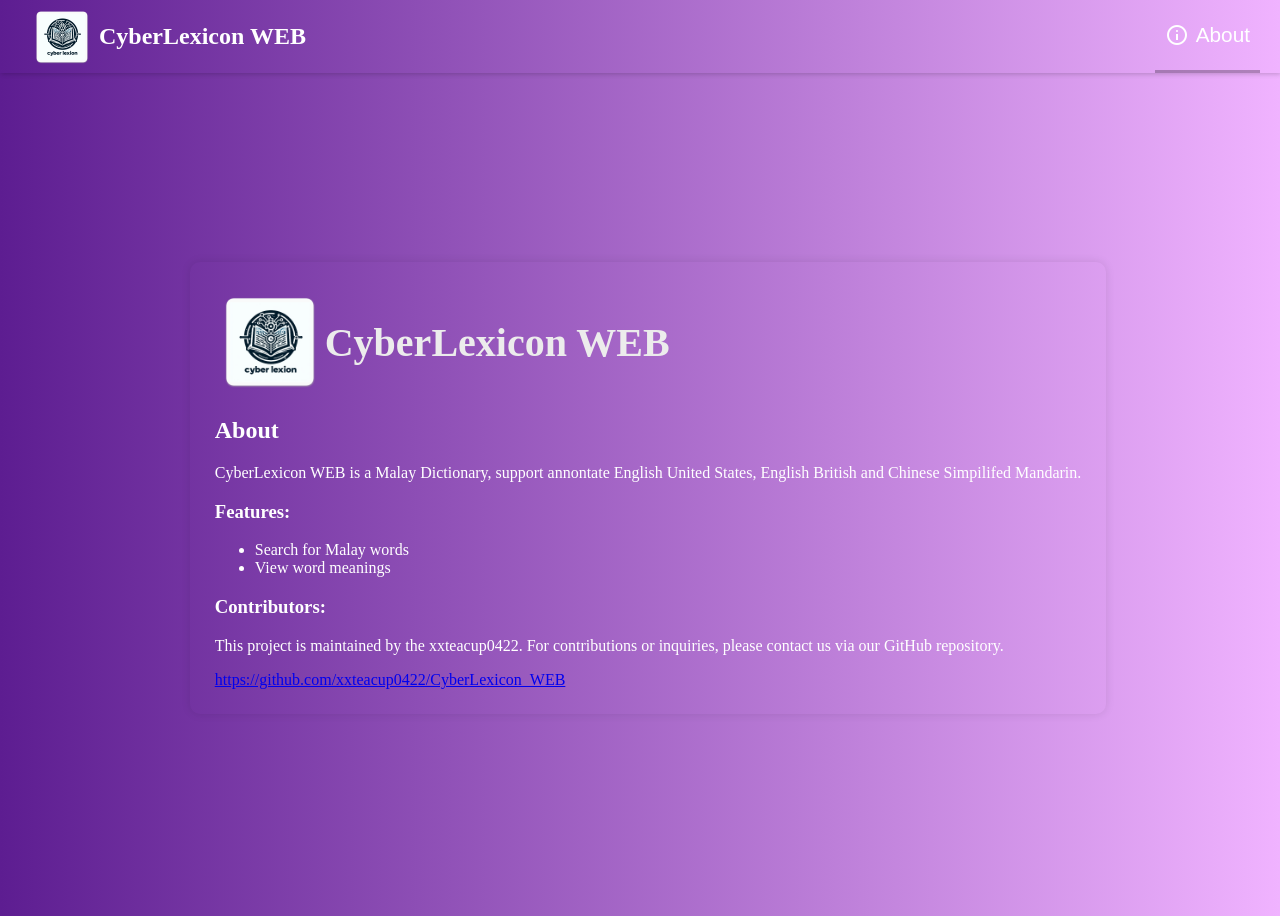
==== about.html @ 9dffab0e "Update: Change to New UI" ====
<!DOCTYPE html>
<html lang="en">
    <head>
        <meta charset="UTF-8">
        <meta name="viewport" content="width=device-width, initial-scale=1.0">
        <title>CyberLexicon WEB</title>
        <link rel="stylesheet" href="about-style.css">
        <link rel="icon" href="../logo.png">
        <link rel="preconnect" href="https://fonts.googleapis.com">
        <link rel="preconnect" href="https://fonts.gstatic.com" crossorigin>
        <link rel="stylesheet" href="https://fonts.googleapis.com/css2?family=Material+Symbols+Outlined:opsz,wght,FILL,GRAD@24,400,0,0" />
    </head>
    <body>
        <div class="menu-bar">
            <div class="title">
                <img src="../logo.png" alt="Logo">
                <h1>CyberLexicon WEB</h1>
            </div>
            <div class="button-list">
                <button id="about-button" class="menu-button">
                    <span class="material-symbols-outlined">info</span>
                    <p>About</p>
                </button>
            </div>
        </div>
        <div class="main">
            <div class="title">
                <img src="../logo.png" alt="Logo">
                <h1>CyberLexicon WEB</h1>
            </div>
            <div class="about">
                <h2>About</h2>
                <p>CyberLexicon WEB is a Malay Dictionary, support annontate English United States, English British and Chinese Simpilifed Mandarin.</p>
                <h3>Features:</h3>
                <ul>
                    <li>Search for Malay words</li>
                    <li>View word meanings</li>
                </ul>
                <h3>Contributors:</h3>
                <p>This project is maintained by the xxteacup0422. For contributions or inquiries, please contact us via our GitHub repository.</p>
                <a href="https://github.com/xxteacup0422/CyberLexicon_WEB">https://github.com/xxteacup0422/CyberLexicon_WEB</a>
            </div>
        </div>
        <script>
            document.addEventListener("DOMContentLoaded", () => {
                const menu_bar_title = document.querySelector('.menu-bar .title');

                menu_bar_title.addEventListener('click', () => {
                    window.location.href = 'index.html';
                });
            });
        </script>
    </body>
</html>
---- about-style.css ----
body {
    height: 100vh;
    width: 100%;
    display: flex;
    align-items: center;
    justify-content: center;
    background: linear-gradient(to right,#5d1d91, #f0b3ff);
    overflow: hidden;
}

.menu-bar {
    display: flex;
    position: fixed;
    top: 0;
    left: 0;
    width: 100%;
    height: 73px;
    background-color: transparent;
    box-shadow: 1px 1px 5px rgba(0, 0, 0, 0.2);
    z-index: 1;
}

.menu-bar .title {
    display: flex;
    align-items: center;
    margin-left: 20px;
    user-select: none;
    cursor: pointer;
    transition: all 0.3s ease;
    padding: 10px;
}

.menu-bar .title:hover {
    background: rgba(255, 255, 255, 0.1);
    border-radius: 5px;
}

.menu-bar .title img {
    width: 64px;
    height: 64px;
}

.menu-bar .title h1 {
    font-size: 1.5rem;
    color: white;
    margin-left: 5px;
}

.menu-bar .button-list {
    display: flex;
    justify-self: right;
    align-items: right;
    margin-left: auto;
    margin-right: 20px;
}

.menu-bar .button-list button p {
    margin-left: 7px;
}

.menu-bar .button-list #about-button {
    color: rgb(255, 255, 255);
    background: none;
    border: none;
    display: flex;
    align-items: center;
    font-size: 1.3rem;  
    list-style: none;
    cursor: pointer;
    transition: all 0.3s ease;
    border-radius: 5px 5px 0 0;
    margin-left: 10px;
    padding: 0 10px;
    height: 100%;
    border-bottom: 3px solid rgba(0, 0, 0, 0.267);
}

.menu-bar .button-list #about-button:hover {
    background: #00000023;
}

.main {
    background: transparent;
    border-radius: 10px;
    padding: 25px;
    box-shadow: 0 0 10px rgba(0, 0, 0, 0.1);
    position: relative;
    top: 30px;
}

.main .title {
    display: flex;
    align-items: center;
}

.main img {
    width: 110px;
    height: 110px;
}

.main h1 {
    font-size: 2.5rem;
    color: #ececec;
}

.about {
    color: white;
}

@media screen and (max-width: 1043px) {
    .about {
        font-size: 0.9rem;
    }
}

@media screen and (max-width: 927px) {
    .main img {
        width: 90px;
        height: 90px;
    }

    .main h1 {
        font-size: 2rem;
        color: #ececec;
    }
    .about {
        font-size: 0.8rem;
    }
}

@media screen and (max-width: 834px) {
    .main img {
        width: 80px;
        height: 80px;
    }

    .main h1 {
        font-size: 1.8rem;
        color: #ececec;
    }
    .about {
        font-size: 0.7rem;
    }
}

@media screen and (max-width: 457px) {
    .menu-bar .title img {
        width: 54px;
        height: 54px;
    }

    .menu-bar .title h1 {
        font-size: 1.3rem;
        color: white;
        margin-left: 5px;
    }
}
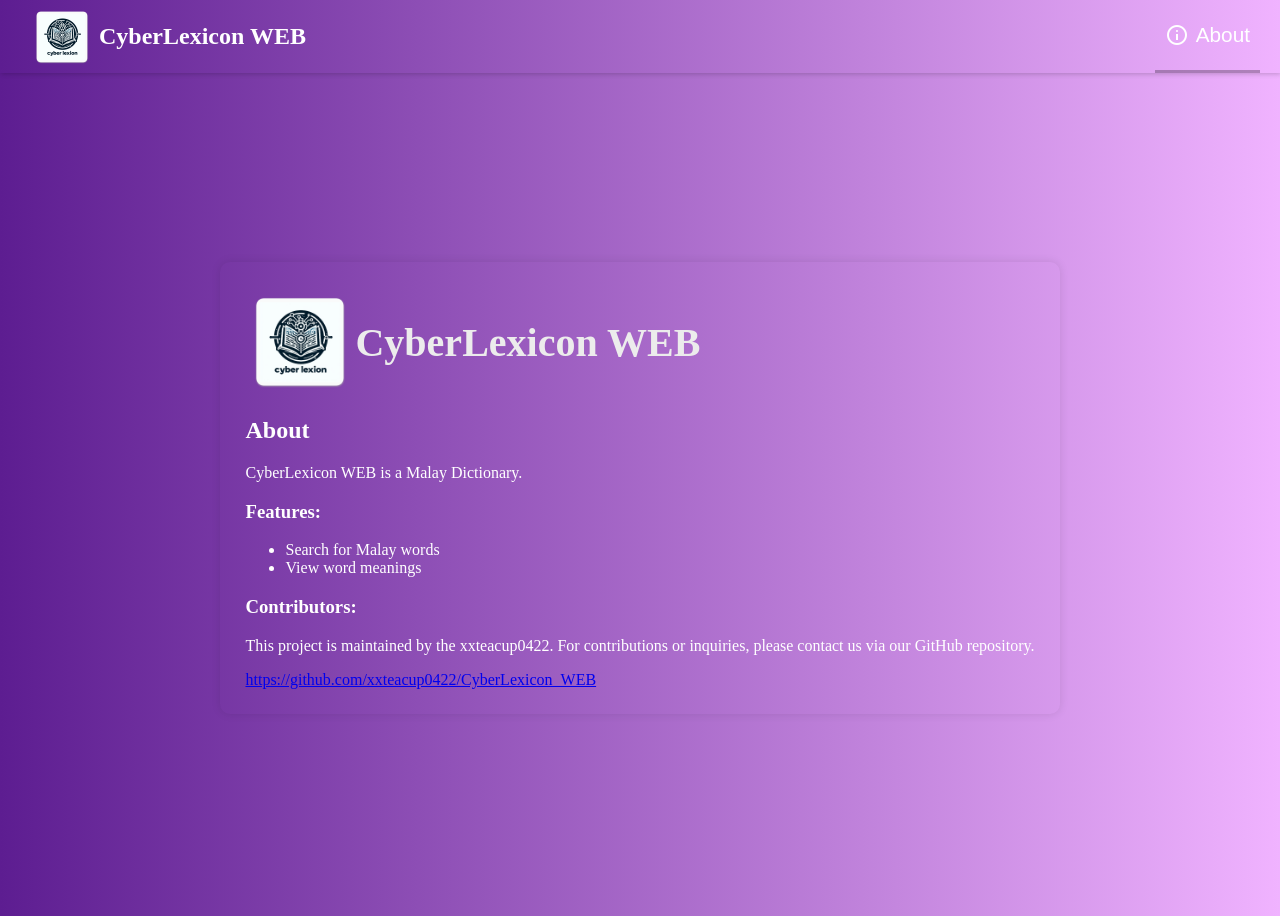
==== commit a9947f71: "Update about.html" ====
--- a/about.html
+++ b/about.html
@@ -5,7 +5,7 @@
         <meta name="viewport" content="width=device-width, initial-scale=1.0">
         <title>CyberLexicon WEB</title>
         <link rel="stylesheet" href="about-style.css">
-        <link rel="icon" href="../logo.png">
+        <link rel="icon" href="logo.png">
         <link rel="preconnect" href="https://fonts.googleapis.com">
         <link rel="preconnect" href="https://fonts.gstatic.com" crossorigin>
         <link rel="stylesheet" href="https://fonts.googleapis.com/css2?family=Material+Symbols+Outlined:opsz,wght,FILL,GRAD@24,400,0,0" />
@@ -13,7 +13,7 @@
     <body>
         <div class="menu-bar">
             <div class="title">
-                <img src="../logo.png" alt="Logo">
+                <img src="logo.png" alt="Logo">
                 <h1>CyberLexicon WEB</h1>
             </div>
             <div class="button-list">
@@ -25,12 +25,12 @@
         </div>
         <div class="main">
             <div class="title">
-                <img src="../logo.png" alt="Logo">
+                <img src="logo.png" alt="Logo">
                 <h1>CyberLexicon WEB</h1>
             </div>
             <div class="about">
                 <h2>About</h2>
-                <p>CyberLexicon WEB is a Malay Dictionary, support annontate English United States, English British and Chinese Simpilifed Mandarin.</p>
+                <p>CyberLexicon WEB is a Malay Dictionary.</p>
                 <h3>Features:</h3>
                 <ul>
                     <li>Search for Malay words</li>
--- a/about-style.css
+++ b/about-style.css
@@ -1,6 +1,6 @@
 body {
     height: 100vh;
-    width: 100%;
+    max-width: 100%;
     display: flex;
     align-items: center;
     justify-content: center;
@@ -121,7 +121,6 @@
 
     .main h1 {
         font-size: 2rem;
-        color: #ececec;
     }
     .about {
         font-size: 0.8rem;
@@ -136,7 +135,6 @@
 
     .main h1 {
         font-size: 1.8rem;
-        color: #ececec;
     }
     .about {
         font-size: 0.7rem;
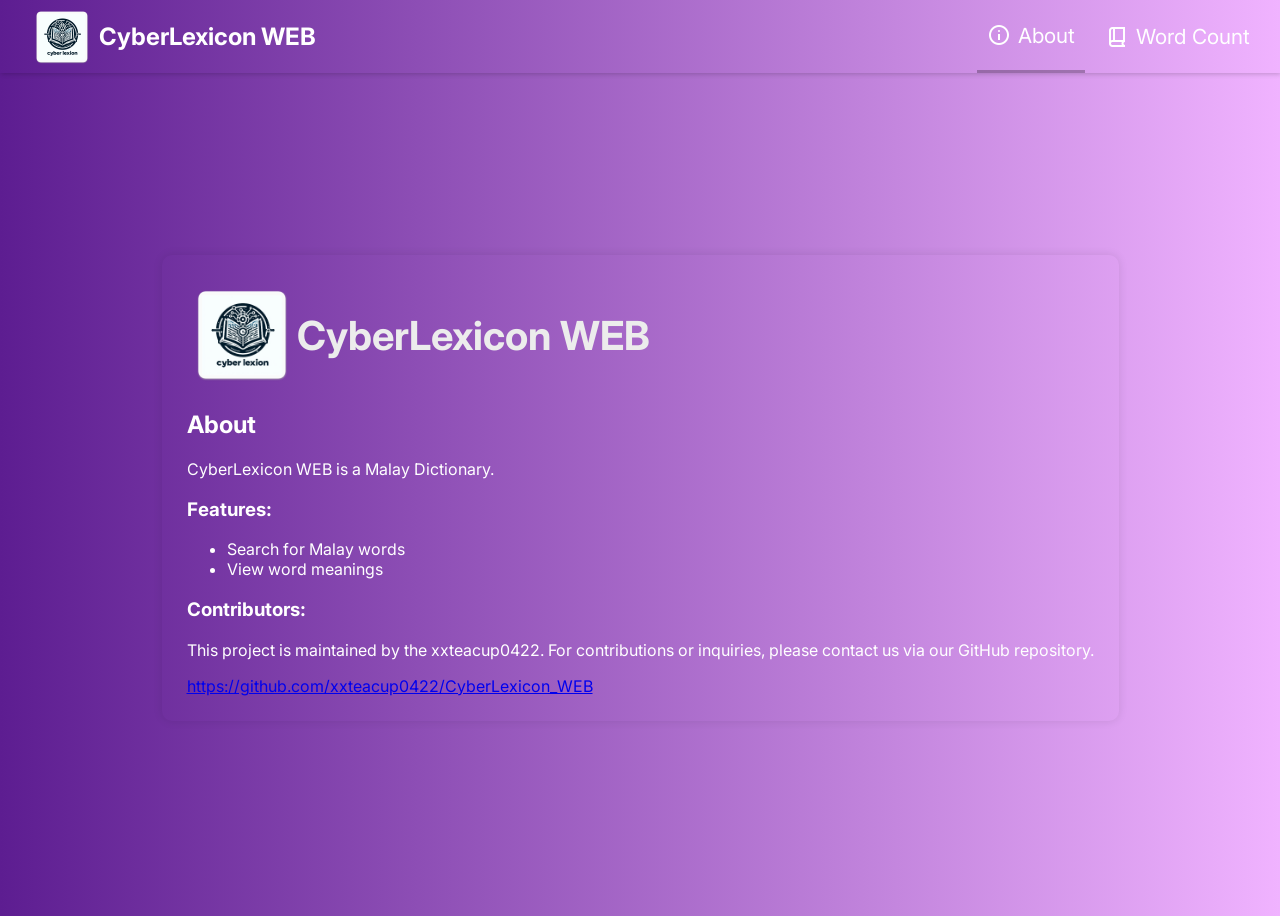
==== commit fa871b39: "Add ``Word Count`` Menu Bar and Edit Screen Settings" ====
--- a/about.html
+++ b/about.html
@@ -9,6 +9,7 @@
         <link rel="preconnect" href="https://fonts.googleapis.com">
         <link rel="preconnect" href="https://fonts.gstatic.com" crossorigin>
         <link rel="stylesheet" href="https://fonts.googleapis.com/css2?family=Material+Symbols+Outlined:opsz,wght,FILL,GRAD@24,400,0,0" />
+        <link href="https://fonts.googleapis.com/css2?family=Inter:ital,opsz,wght@0,14..32,100..900;1,14..32,100..900&display=swap" rel="stylesheet">
     </head>
     <body>
         <div class="menu-bar">
@@ -17,9 +18,13 @@
                 <h1>CyberLexicon WEB</h1>
             </div>
             <div class="button-list">
-                <button id="about-button" class="menu-button">
+                <button id="about-button" class="menu-button" title="About">
                     <span class="material-symbols-outlined">info</span>
                     <p>About</p>
+                </button>
+                <button id="wordcount-button" class="menu-button" title="Word Count">
+                    <span class="material-symbols-outlined">book_2</span>
+                    <p>Word Count</p>
                 </button>
             </div>
         </div>
@@ -49,6 +54,15 @@
                     window.location.href = 'index.html';
                 });
             });
+            
+            const wordcountButton = document.querySelector(".menu-bar .button-list #wordcount-button");
+            wordcountButton.addEventListener("click", () => {
+                fetch("dictionary/WordCount/ms-MY.txt")
+                .then(response => response.text())
+                .then(text => {
+                    alert(text);
+                });
+            });
         </script>
     </body>
 </html>
--- a/about-style.css
+++ b/about-style.css
@@ -1,3 +1,7 @@
+* {
+    font-family: "Inter", sans-serif;
+}
+
 body {
     height: 100vh;
     max-width: 100%;
@@ -58,7 +62,7 @@
     margin-left: 7px;
 }
 
-.menu-bar .button-list #about-button {
+.menu-bar .button-list .menu-button {
     color: rgb(255, 255, 255);
     background: none;
     border: none;
@@ -72,10 +76,13 @@
     margin-left: 10px;
     padding: 0 10px;
     height: 100%;
+}
+
+.menu-bar .button-list #about-button {
     border-bottom: 3px solid rgba(0, 0, 0, 0.267);
 }
 
-.menu-bar .button-list #about-button:hover {
+.menu-bar .button-list .menu-button:hover {
     background: #00000023;
 }
 
@@ -141,15 +148,44 @@
     }
 }
 
-@media screen and (max-width: 457px) {
-    .menu-bar .title img {
-        width: 54px;
-        height: 54px;
+@media screen and (max-width: 724px) {
+    .main img {
+        width: 75px;
+        height: 75px;
     }
 
+    .main h1 {
+        font-size: 1.7rem;
+    }
+    .about {
+        font-size: 0.6rem;
+    }
+}
+
+@media screen and (max-width: 640px) {
+    .menu-bar .button-list .menu-button p {
+        display: none;
+        transition: all 0.5s ease;
+    }
+}
+
+@media screen and (max-width: 620px) {
+    .main img {
+        width: 70px;
+        height: 70px;
+    }
+
+    .main h1 {
+        font-size: 1.6rem;
+    }
+    .about {
+        font-size: 0.5rem;
+    }
+}
+
+@media screen and (max-width: 385px) {
     .menu-bar .title h1 {
-        font-size: 1.3rem;
-        color: white;
-        margin-left: 5px;
+        display: none;
+        transition: all 0.3s ease;
     }
 }
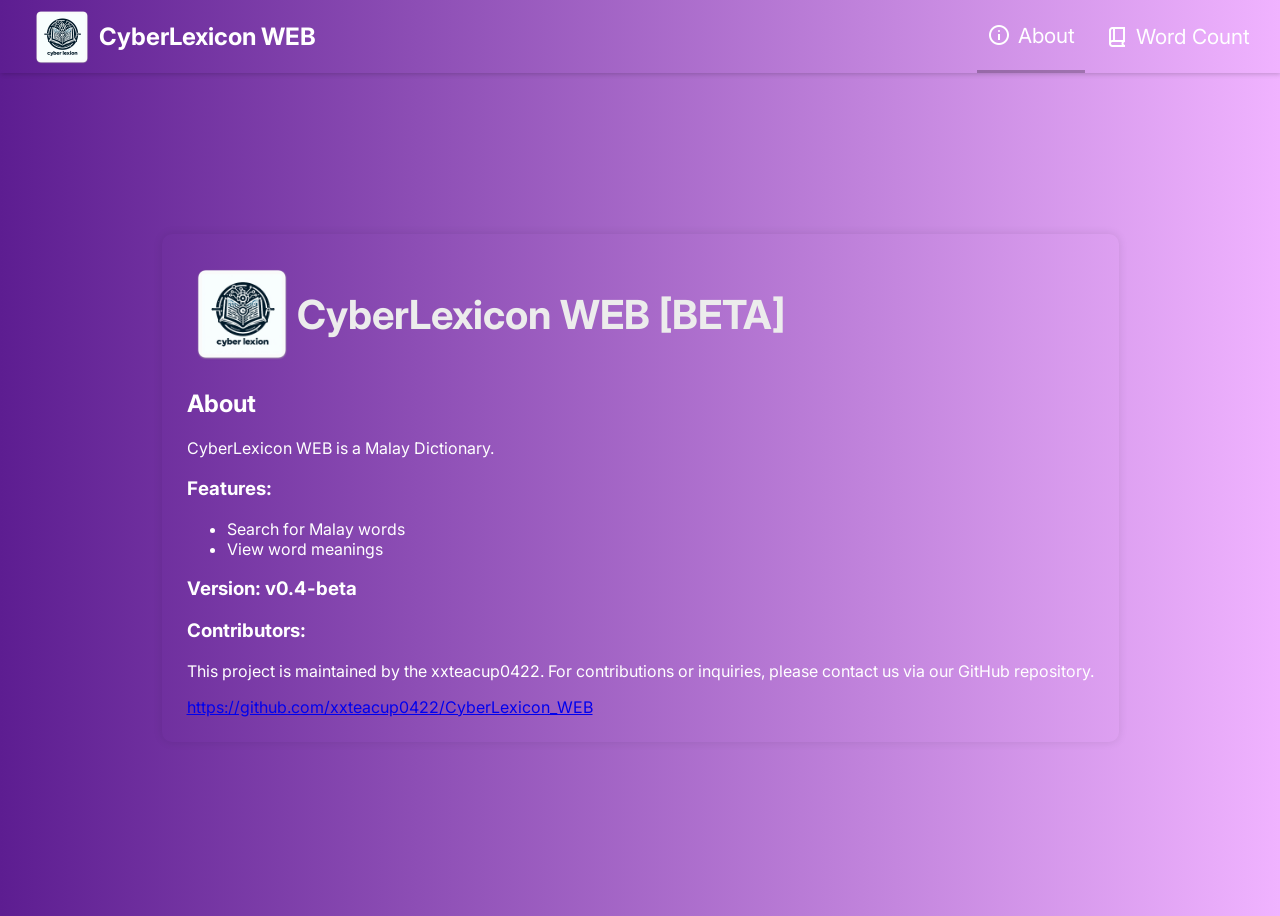
==== commit 138c752f: "Add [BETA] and Version" ====
--- a/about.html
+++ b/about.html
@@ -31,7 +31,7 @@
         <div class="main">
             <div class="title">
                 <img src="logo.png" alt="Logo">
-                <h1>CyberLexicon WEB</h1>
+                <h1>CyberLexicon WEB [BETA]</h1>
             </div>
             <div class="about">
                 <h2>About</h2>
@@ -41,6 +41,7 @@
                     <li>Search for Malay words</li>
                     <li>View word meanings</li>
                 </ul>
+                <h3>Version: v0.4-beta</h3>
                 <h3>Contributors:</h3>
                 <p>This project is maintained by the xxteacup0422. For contributions or inquiries, please contact us via our GitHub repository.</p>
                 <a href="https://github.com/xxteacup0422/CyberLexicon_WEB">https://github.com/xxteacup0422/CyberLexicon_WEB</a>
--- a/about-style.css
+++ b/about-style.css
@@ -183,9 +183,69 @@
     }
 }
 
+@media screen and (max-width: 457px) {
+    .menu-bar .title img {
+        width: 54px;
+        height: 54px;
+    }
+
+    .menu-bar .title h1 {
+        font-size: 1.3rem;
+        color: white;
+        margin-left: 5px;
+    }
+}
+
+@media screen and (max-width: 431px) {
+    .menu-bar .title img {
+        width: 44px;
+        height: 44px;
+    }
+
+    .menu-bar .title h1 {
+        font-size: 1rem;
+        color: white;
+        margin-left: 5px;
+    }
+    .main img {
+        width: 64px;
+        height: 64px;
+    }
+
+    .main h1 {
+        font-size: 1.3rem;
+        color: #ececec;
+    }
+
+    .main .search-input input {
+        font-size: 1.3rem;
+    }
+
+    .main .search-input span {
+        font-size: 1.5rem;
+    }
+}
+
 @media screen and (max-width: 385px) {
     .menu-bar .title h1 {
         display: none;
         transition: all 0.3s ease;
     }
+}
+
+@media screen and (max-height: 366px) {
+    .main {
+        padding: 25px;
+        top: 30px;
+    }
+
+    .main img {
+        width: 55px;
+        height: 55px;
+    }
+
+    .main h1 {
+        font-size: 1.2rem;
+        color: #ececec;
+    }
 }
